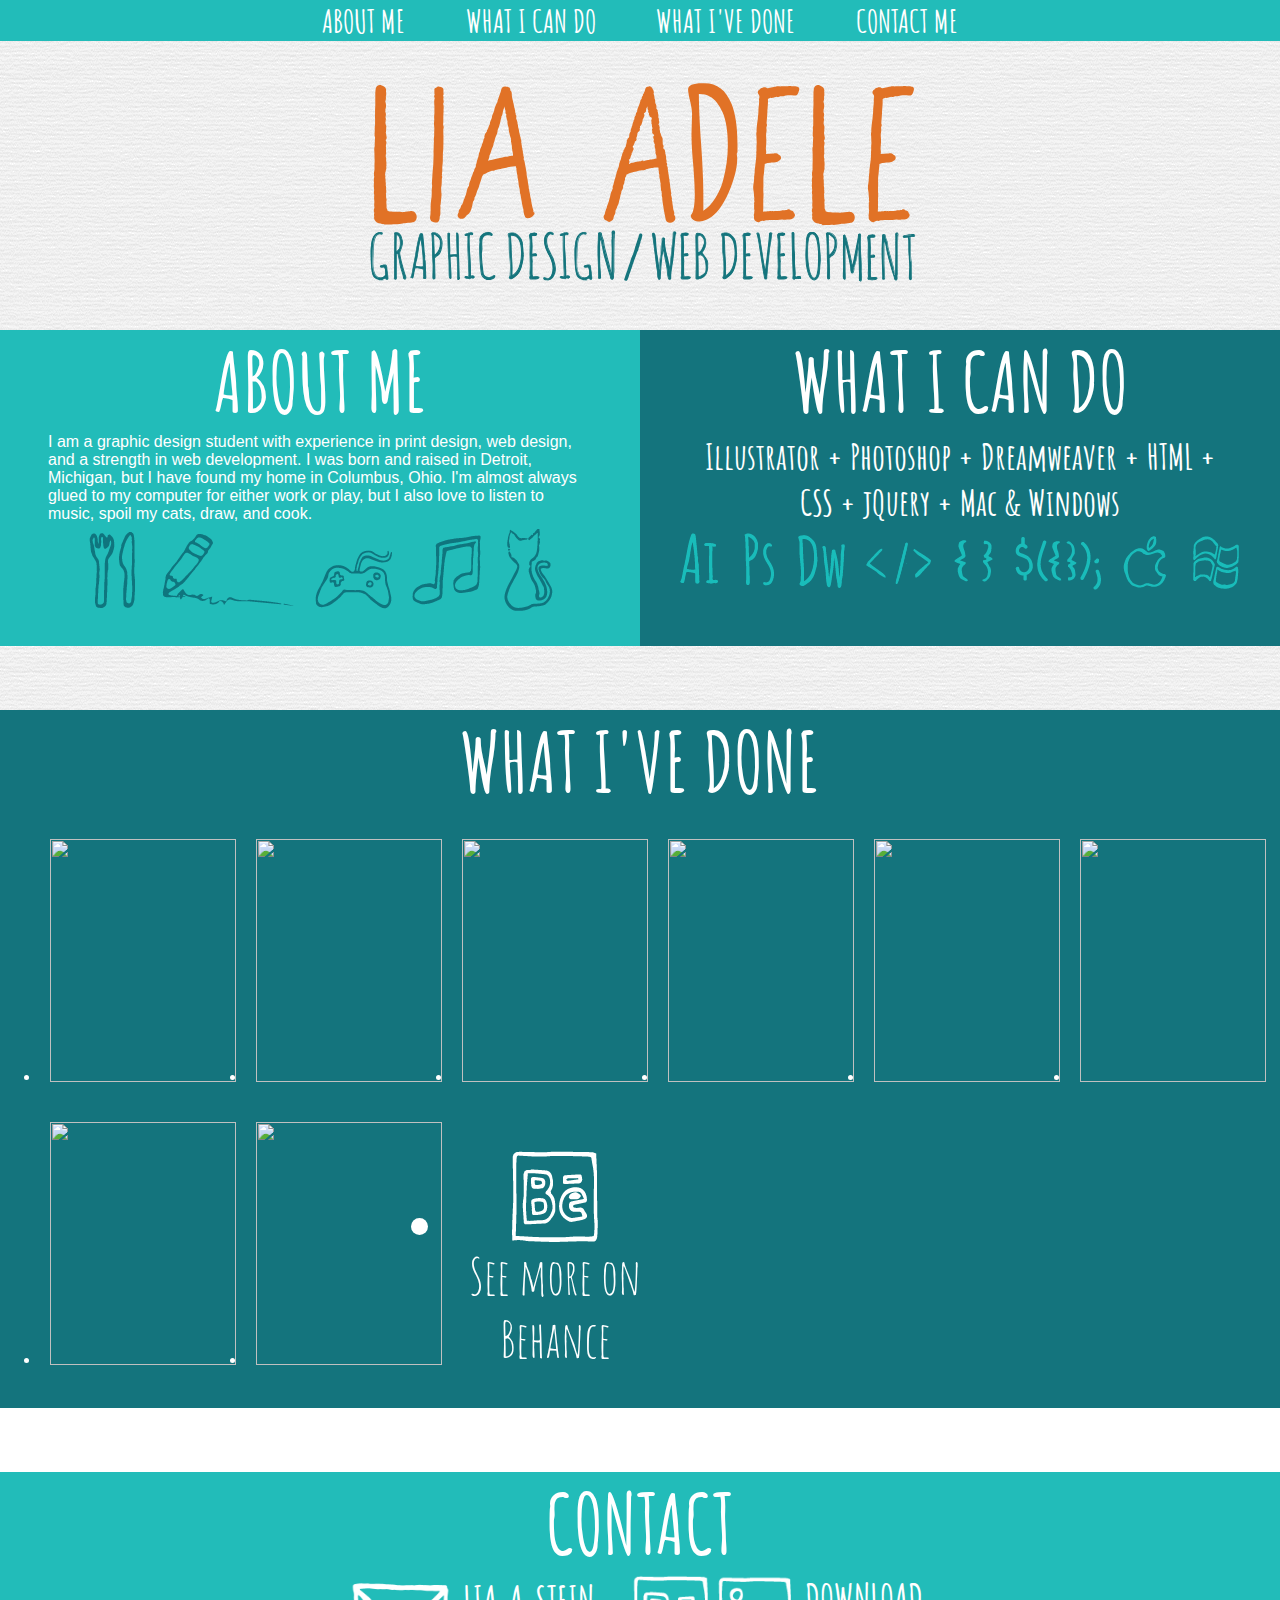
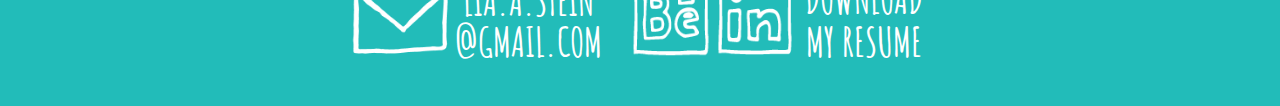
==== index.html @ 14d006e1 "cincinnati to columbus" ====
<html>
<head>
<meta name="viewport" content="width=device-width, initial-scale=1, maximum-scale=1"> 
<title>Designs By Lia Adele</title>
<!--
<link rel="stylesheet" type="text/css" href="small.css">
-->
<link rel="stylesheet" media="screen and (min-device-width: 800px)" href="css.css" />
<link rel="stylesheet" media="screen and (max-device-width: 790px)" href="small.css" />

<link href='http://fonts.googleapis.com/css?family=Amatic+SC:700' rel='stylesheet' type='text/css'>
<script src="http://code.jquery.com/jquery-1.8.2.min.js"></script>

</head>
<body>
  <script src='js/libs/jquery-1.6.1.min.js'></script>
  <script src="js/scrip.js"></script>

<div id="topwrapper">
  <div id="menubuttons">
    <a href="#aboutme">
      <span class="menu">
        ABOUT ME
      </span>
    </a>
    <a href="#whaticando">
      <span class="menu">
        WHAT I CAN DO
      </span>
    </a>
    <a href="#gallery">
      <span class="menu">
        WHAT I'VE DONE
      </span>
    </a>
    <a href="#contact">
      <span class="menu">
        CONTACT ME
      </span>
    </a>
  </div>
</div>
<a name="aboutme"></a>

<div class="logo"> </div>

<div class="wrapper2">  
  <div class="aboutme">
    <div class="header">ABOUT ME</div>
    <div class="copy">I am a graphic design student with experience in print design, web design, and a strength in web development. I was born and raised in Detroit, Michigan, but I have found my home in Columbus, Ohio. I'm almost always glued to my computer for either work or play, but I also love to listen to music, spoil my cats, draw, and cook.<br>
      <div id="icons">
        <img src="images/icons-01.png">
        <img src="images/icons-02.png">
        <img src="images/icons-03.png">
        <img src="images/icons-04.png">
        <img src="images/icons-05.png">
      </div>
    </div>
  </div>
  <a name="whaticando"></a>
  <div class="skills">
    <div class="header">WHAT I CAN DO</div>
    <div id="iconstext">
      Illustrator + Photoshop + Dreamweaver + HTML + CSS + jQuery + Mac & Windows
    </div> 
    <div id="icons"> 
      <img src="images/icons-11.png">
      <img src="images/icons-12.png">
      <img src="images/icons-09.png">
      <img src="images/icons-07.png">
      <img src="images/icons-10.png">
      <img src="images/icons-06.png">
      <img src="images/icons-08.png">
      <img src="images/icons-13.png">
    </div>
  </div>
</div>


<a name="gallery"></a>


<!-- <div id="breaker"></div>
 -->
<div class="work">
  <div class="headerblue">WHAT I'VE DONE</div>
  <ul>
    <li><a href="#img1"><img src="images/thumbs/infographic.png" class="galleryitem"></a></li>
    <li><a href="#img2"><img src="images/thumbs/leishen.png" class="galleryitem"></a></li>
    <li><a href="#img3"><img src="images/thumbs/univers.png" class="galleryitem"></a></li>
    <li><a href="#img4"><img src="images/thumbs/rj.png" class="galleryitem"></a></li>
    <li><a href="#img5"><img src="images/thumbs/prop3.png" class="galleryitem"></a></li>
    <!-- <li><a href="#img6"><img src="images/thumbs/laart.png" class="galleryitem"></a></li> -->
    <li><a href="#img7"><img src="images/thumbs/scaryclown.png" class="galleryitem"></a></li>
    <li><a href="#img8"><img src="images/thumbs/tennis.png" class="galleryitem"></a></li>
    <li><a href="#img9"><img src="images/thumbs/catcalls.png" class="galleryitem"></a></li>
    <li class="gallerylink">
      <a href="https://www.behance.net/liastein" target="_blank" class="smallbehance">
        <img src="images/icons2-03.png" 
          style="
          display: block;
          margin-left: auto;
          margin-right: auto;">
        See more on Behance
      </a>
    </li>
  </ul>
</div>

<!-- <div id="breaker"></div> -->

<a name="contact"></a>

</div>

<div id="contactwrapper">
  <div class="headerblue">CONTACT</div>
  <div class="contact">
    <a href="mailto:lia.a.stein@gmail.com">
      <div class="email"></div>
    </a> 
    <div class="emailtext">
      LIA.A.STEIN<br>@GMAIL.COM
    </div>
    <a href="https://www.behance.net/liastein" target="_blank"> 
      <div class="behance"></div>
    </a>
    <a href="https://www.linkedin.com/in/liastein" target="_blank"> 
      <div class="linkedin"></div>
    </a>
    <a href="https://drive.google.com/uc?export=download&id=0B6rRtzO3LtxuaFIzZndyVTI2ZGM">
      <div class="resume">
        DOWNLOAD MY RESUME
      </div>
    </a>
  </div>
</div>


<!-- LIGHT BOX PHOTOS -->

<!-- ONE -->

  <div class="lightbox" id="img1"><a href="#_">
    <div class="artwork">
    <img src="images/full/infographic.png">
  </div></a>
</div>




<!-- TWO -->

  <div class="lightbox" id="img2"><a href="#_">
    <div class="artwork">

        <img src="images/full/leishen.png">

    </div></a>

  </div>



<!-- THREE -->

<div class="lightbox" id="img3">
  <a href="#_">
  <div class="artworktwo">
      <img src="images/full/univers1.png"><img src="images/full/univers2.png">
  </div>
  </a>
</div>





<!-- FOUR -->
<div class="lightbox" id="img4">
<a href="#_">
  <div class="artworkthree">
  <img src="images/full/rj1.png"><img src="images/full/rj2.png"><img src="images/full/rj3.png">
  </div>
</div></a>




<!-- FIVE -->
<div class="lightbox" id="img5">
<a href="#_">
  <div class="artworkthree">
  <img src="images/full/prop3.png"><img src="images/full/prop1.png"><img src="images/full/prop2.png">
</div></a>
</div>




<!-- SIX -->
<a href="#_"><div class="lightbox" id="img6">
<!--   <div class="artinfo"></a>
  <span class="title">L.A. ART</span>
    <br>
    See more on <a href="https://www.behance.net/gallery/LA-Art/9507139" class="behance" target="_blank"></a>
  <br>
  </div> -->
<div class="artworktwo"><a href="#_">
  <img src="images/full/laart1.png"><img src="images/full/laart2.png"><a href="#_" class="backbutton"></a></div>
</div>
</a>



<!-- SEVEN -->
<div class="lightbox" id="img7">
<a href="#_">
<div class="artworktwo">
  <img src="images/full/scaryclown1.png"><img src="images/full/scaryclown2.png">
</div></a>
</div>




<!-- EIGHT -->
<div class="lightbox" id="img8">
<a href="#_">
  <div class="artworktwo">
  <img src="images/full/tennis1.png"><img src="images/full/tennis2.png">
</div></a>
</div>



<!-- NINE -->
<div class="lightbox" id="img9"><a href="#_">

  <div class="artwork">
  <img src="images/full/catcalls.png">
</div></a>
</div>



<!-- TEN -->
<a href="#_">
  <div class="lightbox" id="img10">
    <!--   <div class="artinfo"></a>
    <span class="title">PLACEHOLDER</span>
    <br>
    See more on <a href="https://www.behance.net/liastein" class="behance" target="_blank"></a>
    <br>
    </div> -->
    <div class="artwork">
      <img src="images/full/1.jpg">
      <!-- <a href="#_" class="backbutton"></a> -->
  </div>
  </div>
</a>




</body>
</html>
---- small.css ----
/* e17125 ORANGE */
/* 4f5c5d GRAY */
/* 14747d DARK BLUE */
/* 22bcb9 LIGHT BLUE */
/* fcf7c6 YELLOW*/

body {
    font-family: 'Open Sans', Arial, sans-serif;
    margin-bottom: 0px;
    margin-left: 0px;
    margin-right: 0px;
    margin-top: 0px;
    padding-bottom: 0px;
    padding-left: 0px;
    padding-right: 0px;
    padding-top: 0px;
    font-size: 1.2em;
    background-image:url('images/paper.png');
    background-attachment: fixed;
    color: #fff;
}

a {
  color: #fff;
  text-decoration: none;
  border-bottom: 0px solid #e17125;
  -webkit-transition : border-bottom 100ms ease-out; 
 -moz-transition : border-bottom 100ms ease-out;
 -o-transition : border-bottom 100ms ease-out;
}
a:hover {
  border-bottom: 5px solid #e17125;
}

::selection {
  background: #fff;
  color: #4f5c5d;
  }
::-moz-selection {
  background: #fff;
  color: #4f5c5d;
}

.menu {
  padding: 0;
  margin: 0 auto;
  height: 5px;
  text-align: center;
  padding-right: 2.5%;
  padding-left: 2.5%;
  width: 1%;

}
/*
.menu:hover {
  padding: 0;
  margin: 0 auto;
  text-align: center;
  padding-right: 2.5%;
  padding-left: 2.5%;
  border-bottom: 5px solid red;
  test
}
*/
.logo {
  height: 200px;
   margin-right: auto;
   margin-left: auto;
   padding-top: 3%;
   padding-bottom: 5%;
   background:transparent url('images/logo2.svg') center top no-repeat;
}

.header {
   text-align: center;
   font-family: 'Amatic SC', cursive;
   font-size: 9.125em; /*82px*/
   color: #fff;
   font-weight: bold;
}

.headerblue {
   text-align: center;
   font-family: 'Amatic SC', cursive;
   font-size: 9.125em; 
   color: #fff;
   font-weight: bold;
}

.contact {
   text-align: center;
   margin: 0 auto;
}
/*
.contact p {
    font-family: 'Amatic SC', cursive;
   font-size: 40px; /*82px*/ /*
   color: #fff;
   font-weight: bold;
   line-height: 35px;
}
*/
#contactwrapper {
    width: 100%;
    height: 30%;
    background-color:#22bcb9; 
    padding: 0;
   left: 0px;
   right: 0px;
   bottom: 0px;  
}

.work {
    text-align: center;
    margin-left: auto;
    margin-right: auto;
    width: 100%;
    clear: none;
    overflow: hidden;
    background-color:#14747d; 
    padding-bottom: 10px;
    margin-bottom: 3%;
    margin-top: 3%;
    
}

.aboutme {
    width: 100%;
    height: auto;
    margin-left: 0;
    background-color: #22bcb9;
    padding-bottom: 10px;
}

.skills {
    width: 100%;
    height: auto;
    background-color: #14747d;
    padding-bottom: 10px;

}

li {
    width: 400px;
    height: 400px;
    background-color:#14747d; 
    float: left;
    padding: 10px;
    margin-left: auto;
    margin-right: auto;
}

.galleryitem {
    width: 100%;
    height: auto;
    position: relative;
    box-shadow: 0 0 0 0px #e17125;
  -webkit-transition : box-shadow 100ms ease-out; 
 -moz-transition : box-shadow 100ms ease-out;
 -o-transition : box-shadow 100ms ease-out;
}
.galleryitem:hover {
  box-shadow: 0 0 0 7px #e17125;
}

ul {
    margin-right: auto;
    margin-left: auto;
}

#breaker {
    height: 2%;
    clear: both;
}
#breakertwo {
    height: 0%;
    clear: both;
}

.copy {
    width: 85%;
    margin: 0 auto;
    font-size: 2.5em;
}

.abouticon {
  max-width: 140px;
  max-height: 90px;  
}

#icons {
  margin-left: auto;
  margin-right: auto;
  bottom: 0;
  width: 100%;
  text-align: center;
  font-family: 'Amatic SC', cursive;
  font-size: 2.25em; /*36px*/
  color: #fff;
  font-weight: bold;
  padding: 0;
}

#iconstext {
  margin-left: auto;
  margin-right: auto;
  bottom: 0;
/*  width: 100%;*/
  width: 50%;
  text-align: center;
  font-family: 'Amatic SC', cursive;
  font-size: 5.25em; 
  color: #fff;
  font-weight: bold;
  padding: 0;
}

#topwrapper {
    width: 100%;
    height: 100px;
    background-color:#22bcb9; 
    padding: 0;
  position: relative;
   left: 0px;
   right: 0px;
   top: 0px; 

}

#menubuttons {
  margin-left: auto;
  margin-right: auto;
  text-align: center;
  font-family: 'Amatic SC', cursive;
  font-size: 3em; 
  color: #fff;
  font-weight: bold;
  
}

  .menu {

}

.iconz {
  width: 95%;
  z-index: -10;
  text-align: center;
  margin: 0 auto;
  position: relative;
  padding: 10px;
}

.facebook {
 width: 90px;
 height:90px;
 display:block;
 background:transparent url('images/facebook2.png') center top no-repeat;
  -webkit-background-size: cover;
  -moz-background-size: cover;
  -o-background-size: cover;
  background-size: cover;
  float: left;
}

.facebook:hover {
   background-image: url('images/facebook2.png');
}

.cellphone {
margin-top: 5px;
margin-bottom: 5px;
 width: 80px;
 height:100px;
 display:block;
 background:transparent url('images/cellphone2.png') center top no-repeat;
  -webkit-background-size: cover;
  -moz-background-size: cover;
  -o-background-size: cover;
  background-size: cover;
}

.cellphone:hover {
   background-image: url('images/cellphone2.png');
}

.email {
 width: 120px;
 height: 90px;
 display: inline-block;
 background:transparent url('images/email2.png') center top no-repeat;
  -webkit-background-size: cover;
  -moz-background-size: cover;
  -o-background-size: cover;
  background-size: cover;
  display: none;
  

}

.email:hover {
   background-image: url('images/email2.png');
}

.behance {
 width: 144px;
 height: 137px;
 display: inline-block;
 background:transparent url('images/icons2-03.png') center top no-repeat;
  -webkit-background-size: cover;
  -moz-background-size: cover;
  -o-background-size: cover;
  background-size: cover;
 
}
.behance:hover {
   background-image: url('images/icons2-03-2.png');
   border-bottom: 0px;
}


.linkedin {
 width: 138px;
 height: 138px;
 display: inline-block;
 background:transparent url('images/icons2-04.png') center top no-repeat;
  -webkit-background-size: cover;
  -moz-background-size: cover;
  -o-background-size: cover;
  background-size: cover;

}

.linkedin:hover {
   background-image: url('images/icons2-04-2.png');
}

.profilepic {
  height: 170px;
  float: left;
  padding-left: 10px;
  padding-right: 10px;
  padding-top: 30px;
}

.emailtext {
 width: 276px;
 height: 50px;
 display: inline-block;
 text-align: center;
 font-family: 'Amatic SC', cursive;
 font-size: 74px;
 color: #fff;
 font-weight: bold;
 line-height: 75px;
}

.backbutton {
 width: 50px;
 height: 50px;
 display: inline-block;
 background:transparent url('images/icons-14.png') center top no-repeat;
  -webkit-background-size: cover;
  -moz-background-size: cover;
  -o-background-size: cover;
  background-size: cover;
 
}
.backbutton:hover {
   background-image: url('images/icons-14_2.png');
   border-bottom: 0px;
}

.resume {
 width: 250px;
 height: 50px;
 display: inline-block;
 text-align: center;
 font-family: 'Amatic SC', cursive;
 font-size: 72px;
 color: #fff;
 font-weight: bold;
 line-height: 75px;
}


.lightbox {
  /** Hide the lightbox */
  display: none;

  /** Apply basic lightbox styling */
  position: fixed;
  z-index: 9999;
  width: 100%;
  height: 100%;
  top: 0;
  left: 0;
  background: black;
  background: rgba(20,116,125,0.9);
}
/*
.lightbox img {
  /** Pad the lightbox image 
  max-height: 90%;
  margin-top: 3%;
  padding: 5px;
}
*/
.lightbox:target {
  /** Show lightbox when it is target */
  display: block;

  /** Remove default browser outline style */
  outline: none;
}
.lightbox a {
  color: #fff;
  text-decoration: none;
}


.title {
 font-family: 'Amatic SC', cursive;
  padding: 0;
  margin-bottom: 0;
  font-size: 2.25em;
}

.description {
  
  text-align: left;
  font-size: 1em;
  font-variant: normal;
  font-style: normal; 
}

.back {
 font-family: 'Amatic SC', cursive;
  padding: 0;
  margin-bottom: 0;
  font-size: 3em;
  color: #e17125;
}

.artwork {
  height: 99%;
  margin: 1%;
  width: 98%;
  position: relative;
}
.artwork img {
  max-height: 100%;
  max-height: 100%;
  width: 100%;
  margin: 0 auto;
}

.artinfo {
  float: left;
  width: 12%;
  margin-top: 1%;
  padding-left: 1%;
  text-align: left;
}

.artworktwo {
  width: 98%;
  margin: 1%;
  height: 99%;

}
.artworktwo img {
  max-height: 48%;
  max-width: 100%;
  padding: .5%;
}

.artinfotwo {
  float: none;
  height: 15%;
  width: 80%;
  margin-top: 1%;
  text-align: left;
  padding-left: 6%;
}

.artworkthree {
  width: 98%;
  margin: 1%;
  height: 99%;

}
.artworkthree img {
  max-height: 48%;
  max-width: 48%;
  padding: .5%;
}

.smallbehance {
  font-family: 'Amatic SC', cursive;
  font-size: 85px;
}

.smallbehance img {
 margin-top: 0% !important;
 margin-bottom: 0% !important;
 width: 162px;
}

.gallerylink {
    box-sizing: border-box;
    -moz-box-sizing: border-box;
    -webkit-box-sizing: border-box;
    /* width: 100px; */
    /* height: 100px; */
    border: 7px solid #FFF;
    /* background: #00f; */
    margin: 10px;
}
---- css.css ----
/* e17125 ORANGE */
/* 4f5c5d GRAY */
/* 14747d DARK BLUE */
/* 22bcb9 LIGHT BLUE */
/* fcf7c6 YELLOW*/

body {
    font-family: 'Open Sans', Arial, sans-serif;
    margin-bottom: 0px;
    margin-left: 0px;
    margin-right: 0px;
    margin-top: 0px;
    padding-bottom: 0px;
    padding-left: 0px;
    padding-right: 0px;
    padding-top: 0px;
    font-size: 1em;
    background-image:url('images/paper.png');
    background-attachment: fixed;
    color: #fff;
}

a {
  color: #fff;
  text-decoration: none;
  border-bottom: 0px solid #e17125;
  -webkit-transition : border-bottom 100ms ease-out; 
 -moz-transition : border-bottom 100ms ease-out;
 -o-transition : border-bottom 100ms ease-out;
}
a:hover {
  border-bottom: 5px solid #e17125;
}

::selection {
  background: #fff;
  color: #4f5c5d;
  }
::-moz-selection {
  background: #fff;
  color: #4f5c5d;
}

.menu {
  padding: 0;
  margin: 0 auto;
  height: 5px;
  text-align: center;
  padding-right: 2.5%;
  padding-left: 2.5%;
  width: 1%;
}


/*
.menu:hover {
  padding: 0;
  margin: 0 auto;
  text-align: center;
  padding-right: 2.5%;
  padding-left: 2.5%;
  border-bottom: 5px solid red;
  test
}
*/
.logo {
  width: 100%;
  height: 25%;
   margin-right: auto;
   margin-left: auto;
   margin-bottom: 3%;
   margin-top: 2%;
   background: url('images/logo2.svg') center top no-repeat;
}

.header {
   text-align: center;
   font-family: 'Amatic SC', cursive;
   font-size: 5.125em; /*82px*/
   color: #fff;
   font-weight: bold;
}

.headerblue {
   text-align: center;
   font-family: 'Amatic SC', cursive;
   font-size: 5.125em; /*82px*/
   color: #fff;
   font-weight: bold;
}

.contact {
   text-align: center;
   margin: 0 auto;
}
/*
.contact p {
    font-family: 'Amatic SC', cursive;
   font-size: 40px; /*82px*/ /*
   color: #fff;
   font-weight: bold;
   line-height: 35px;
}
*/
#contactwrapper {
  width: 100%;
  height: 26%;
  position: absolute;
  background-color:#22bcb9; 
  padding: 0;
  left: 0px;
  right: 0px;
/*  bottom: 0px;  */
}

.work {
    text-align: center;
    margin-left: auto;
    margin-right: auto;
    overflow: hidden;
    /*clear: none;*/
    /*padding-bottom: 50px;*/
    background-color:#14747d; 
    margin-bottom: 5%;
    padding-bottom: 1%;   
}


.wrapper2 {
  width: 100%;
  position: relative;
  background: #22bcb9;
  background: -moz-linear-gradient(left, #22bcb9 0%, #22bcb9 50%, #14747d 50%, #14747d 100%);
  background: -webkit-gradient(linear, left top, right top, color-stop(0%,#22bcb9), color-stop(50%,#22bcb9), color-stop(50%,#14747d), color-stop(100%,#14747d));
  background: -webkit-linear-gradient(left, #22bcb9 0%,#22bcb9 50%,#14747d 50%,#14747d 100%);
  background: -o-linear-gradient(left, #22bcb9 0%,#22bcb9 50%,#14747d 50%,#14747d 100%);
  background: -ms-linear-gradient(left, #22bcb9 0%,#22bcb9 50%,#14747d 50%,#14747d 100%);
  background: linear-gradient(to right, #22bcb9 0%,#22bcb9 50%,#14747d 50%,#14747d 100%);
    filter: progid:DXImageTransform.Microsoft.gradient( startColorstr='#22bcb9', endColorstr='#14747d',GradientType=1 );
    overflow: hidden;
    margin-bottom: 5%;
}

.wrapper2test {
  width: 100%;
  height: auto;
  position: absolute;
  background: #22bcb9;
  background: -moz-linear-gradient(left, #22bcb9 0%, #22bcb9 50%, #14747d 50%, #14747d 100%);
  background: -webkit-gradient(linear, left top, right top, color-stop(0%,#22bcb9), color-stop(50%,#22bcb9), color-stop(50%,#14747d), color-stop(100%,#14747d));
  background: -webkit-linear-gradient(left, #22bcb9 0%,#22bcb9 50%,#14747d 50%,#14747d 100%);
  background: -o-linear-gradient(left, #22bcb9 0%,#22bcb9 50%,#14747d 50%,#14747d 100%);
  background: -ms-linear-gradient(left, #22bcb9 0%,#22bcb9 50%,#14747d 50%,#14747d 100%);
  background: linear-gradient(to right, #22bcb9 0%,#22bcb9 50%,#14747d 50%,#14747d 100%);
    filter: progid:DXImageTransform.Microsoft.gradient( startColorstr='#22bcb9', endColorstr='#14747d',GradientType=1 );
}

#thebigone {
  width: 100%;
  height: 30%;
  position: relative;
}

.aboutme {
    width: 50%;
    height: auto;
    margin-left: 0;
    /*background-color: #22bcb9;*/
    float: left;
    /*position: relative;*/
    padding-bottom: 20px;
    /*display: inline;*/
}

.skills {
    width: 50%;
    height: auto;
    /*background-color: #14747d;*/
    float: left;
    /*margin-right: 0;
    right: 0;*/
    padding-bottom: 20px;
    /*display: inline;*/
}

/*.aboutmetwo {
    width: 50%;
    height: 12%;
    margin-left: 0;
    background-color: #22bcb9;
    float: left;
    padding-bottom: 5px;
    overflow: hidden;
    vertical-align: middle;
}

.skillstwo {
    width: 50%;
    height: 12%;
    background-color: #14747d;
    float: left;
    margin-right: 0;
    right: 0;
    padding-bottom: 5px;
    overflow: hidden;
    vertical-align: middle;

}*/

@media all and (max-height: 850px) {
  .aboutme {
    height: 40%;
  }
  .skills {
    height: 40%;
  }
}

@media all and (max-height: 700px) {
  .aboutme {
    height: 45%;
  }
  .skills {
    height: 45%;
  }
}

li {
    width: 15%;
    height: 27%;
    background-color:#14747d; 
    float: left;
    padding: 10px;
    margin-bottom: 20px;
}

.galleryitem {
    width: 100%;
    height: auto;
    position: relative;
    box-shadow: 0 0 0 0px #e17125;
  -webkit-transition : box-shadow 100ms ease-out; 
 -moz-transition : box-shadow 100ms ease-out;
 -o-transition : box-shadow 100ms ease-out;
}
.galleryitem:hover {
  box-shadow: 0 0 0 7px #e17125;
}

ul {
    margin-right: auto;
    margin-left: auto;
}

#breaker {
    height: 40%;
    clear: both;
}
#breakertwo {
    height: 0%;
    clear: both;
}

.copy {
    width: 85%;
    margin: 0 auto;
}

.abouticon {
  max-width: 140px;
  max-height: 90px;

    
}

#icons {
  margin-left: auto;
  margin-right: auto;
  bottom: 0;
  width: 100%;
  text-align: center;
  font-family: 'Amatic SC', cursive;
  font-size: 2.25em; /*36px*/
  color: #fff;
  font-weight: bold;
  padding: 0;
}

#iconstext {
  margin-left: auto;
  margin-right: auto;
  bottom: 0;
  width: 80%;
  text-align: center;
  font-family: 'Amatic SC', cursive;
  font-size: 2.25em; /*36px*/
  color: #fff;
  font-weight: bold;
  padding: 0;
}

#topwrapper {
    width: 100%;
    background-color:#22bcb9; 
    padding: 0;
   /*position: fixed;*/
   left: 0px;
   right: 0px;
   top: 0px; 
   z-index: 100;

}

#menubuttons {
  margin-left: auto;
  margin-right: auto;
  width: 85%;
  text-align: center;
  font-family: 'Amatic SC', cursive;
  font-size: 2em; 
  color: #fff;
  font-weight: bold;
}

.iconz {
  width: 95%;
  z-index: -10;
  text-align: center;
  margin: 0 auto;
  position: relative;
  padding: 10px;
}

.facebook {
 width: 90px;
 height:90px;
 display:block;
 background:transparent url('images/facebook2.png') center top no-repeat;
  -webkit-background-size: cover;
  -moz-background-size: cover;
  -o-background-size: cover;
  background-size: cover;
  float: left;
}

.facebook:hover {
   background-image: url('images/facebook2.png');
}

.cellphone {
margin-top: 5px;
margin-bottom: 5px;
 width: 80px;
 height:100px;
 display:block;
 background:transparent url('images/cellphone2.png') center top no-repeat;
  -webkit-background-size: cover;
  -moz-background-size: cover;
  -o-background-size: cover;
  background-size: cover;
}

.cellphone:hover {
   background-image: url('images/cellphone2.png');
}

.email {
 width: 99px;
 height: 77px;
 display: inline-block;
 background:transparent url('images/email2.png') center top no-repeat;
  -webkit-background-size: cover;
  -moz-background-size: cover;
  -o-background-size: cover;
  background-size: cover;
}

.email:hover {
   background-image: url('images/email2.png');
}

.behance {
 width: 80px;
 height: 82px;
 display: inline-block;
 background:transparent url('images/icons2-03.png') center top no-repeat;
  -webkit-background-size: cover;
  -moz-background-size: cover;
  -o-background-size: cover;
  background-size: cover;
 
}
.behance:hover {
   background-image: url('images/icons2-03-2.png');
   border-bottom: 0px;
}


.linkedin {
 width: 80px;
 height: 82px;
 display: inline-block;
 background:transparent url('images/icons2-04.png') center top no-repeat;
  -webkit-background-size: cover;
  -moz-background-size: cover;
  -o-background-size: cover;
  background-size: cover;

}

.linkedin:hover {
   background-image: url('images/icons2-04-2.png');
}

.profilepic {
  height: 170px;
  float: left;
  padding-left: 10px;
  padding-right: 10px;
  padding-top: 30px;
}

.emailtext {
/* width: 160px;*/
 height: 73px;
 display: inline-block;
 text-align: center;
 font-family: 'Amatic SC', cursive;
 font-size: 40px;
 color: #fff;
 font-weight: bold;
 line-height: 41px;
 margin-right: 25px;
}

.backbutton {
 width: 50px;
 height: 50px;
 display: inline-block;
 background:transparent url('images/icons-14.png') center top no-repeat;
  -webkit-background-size: cover;
  -moz-background-size: cover;
  -o-background-size: cover;
  background-size: cover;
  position: absolute;
  top: 2%;
  left: 1%;
 
}
.backbutton:hover {
   background-image: url('images/icons-14_2.png');
   border-bottom: 0px;
}

.resume {
 width: 129px;
 /*height: 50px;*/
 display: inline-block;
 text-align: center;
 font-family: 'Amatic SC', cursive;
 font-size: 40px;
 color: #fff;
 font-weight: bold;
 line-height: 43px;
}


.lightbox {
  /** Hide the lightbox */
  display: none;

  /** Apply basic lightbox styling */
  position: fixed;
  z-index: 9999;
  width: 100%;
  height: 100%;
  top: 0;
  left: 0;
  background: black;
  background: rgba(20,116,125,0.9);
}
/*
.lightbox img {
  /** Pad the lightbox image 
  max-height: 90%;
  margin-top: 3%;
  padding: 5px;
}
*/
.lightbox:target {
  /** Show lightbox when it is target */
  display: block;

  /** Remove default browser outline style */
  outline: none;
}
.lightbox a {
  color: #fff;
  text-decoration: none;
}

.lightbox a:hover {
  color: #fff;
  text-decoration: none;
  border: 0px;
}


.title {
 font-family: 'Amatic SC', cursive;
  padding: 0;
  margin-bottom: 0;
  font-size: 2.25em;
}

.description {
  
  text-align: left;
  font-size: 1em;
  font-variant: normal;
  font-style: normal; 
}

.back {
 font-family: 'Amatic SC', cursive;
  padding: 0;
  margin-bottom: 0;
  font-size: 3em;
  color: #e17125;
}

.artwork {
  /*float: left;*/
  height: 100%;
  width: 100%;
  /*margin-top: 1%;*/
}
.artwork img {
  max-height: 90%;
  width: auto;
  display: block;
  /*float: left;*/
  padding: 1%;
  margin-right: auto;
  margin-left: auto;
}

.artinfo {
  float: left;
  width: 12%;
  margin-top: 1%;
  padding-left: 1%;
  text-align: left;
}

.artworktwo {
  /*float: left;*/
  width: 100%;
  /*margin-top: 1%;*/
  height: 100%;
  margin-left: 5%;
}

.artworktwo img {
  max-height: 90%;
  /*width: auto;*/
  max-width: 45%;
  /*display: block;*/
  /*float: left;*/
  padding: 1.5%;
  /*margin-right: auto;*/
  /*margin-left: auto;*/
}

.artinfotwo {
  float: none;
  height: 15%;
  width: 80%;
  margin-top: 1%;
  text-align: left;
  padding-left: 6%;
}

.artworkthree {
  /*float: left;*/
  width: 100%;
  /*margin-top: 1%;*/
  height: 100%;
  margin-left: 4%;
}

.artworkthree img {
  max-height: 90%;
  /*width: auto;*/
  max-width: 30%;
  /*display: block;*/
  /*float: left;*/
  padding: .5%;
  /*margin-right: auto;*/
  /*margin-left: auto;*/
}

.gallerylink {
  font-family: 'Amatic SC', cursive;
  font-size: 50px;
}

.gallerylink img {
  margin-top: 15%;
}
---- small.css ----
/* e17125 ORANGE */
/* 4f5c5d GRAY */
/* 14747d DARK BLUE */
/* 22bcb9 LIGHT BLUE */
/* fcf7c6 YELLOW*/

body {
    font-family: 'Open Sans', Arial, sans-serif;
    margin-bottom: 0px;
    margin-left: 0px;
    margin-right: 0px;
    margin-top: 0px;
    padding-bottom: 0px;
    padding-left: 0px;
    padding-right: 0px;
    padding-top: 0px;
    font-size: 1.2em;
    background-image:url('images/paper.png');
    background-attachment: fixed;
    color: #fff;
}

a {
  color: #fff;
  text-decoration: none;
  border-bottom: 0px solid #e17125;
  -webkit-transition : border-bottom 100ms ease-out; 
 -moz-transition : border-bottom 100ms ease-out;
 -o-transition : border-bottom 100ms ease-out;
}
a:hover {
  border-bottom: 5px solid #e17125;
}

::selection {
  background: #fff;
  color: #4f5c5d;
  }
::-moz-selection {
  background: #fff;
  color: #4f5c5d;
}

.menu {
  padding: 0;
  margin: 0 auto;
  height: 5px;
  text-align: center;
  padding-right: 2.5%;
  padding-left: 2.5%;
  width: 1%;

}
/*
.menu:hover {
  padding: 0;
  margin: 0 auto;
  text-align: center;
  padding-right: 2.5%;
  padding-left: 2.5%;
  border-bottom: 5px solid red;
  test
}
*/
.logo {
  height: 200px;
   margin-right: auto;
   margin-left: auto;
   padding-top: 3%;
   padding-bottom: 5%;
   background:transparent url('images/logo2.svg') center top no-repeat;
}

.header {
   text-align: center;
   font-family: 'Amatic SC', cursive;
   font-size: 9.125em; /*82px*/
   color: #fff;
   font-weight: bold;
}

.headerblue {
   text-align: center;
   font-family: 'Amatic SC', cursive;
   font-size: 9.125em; 
   color: #fff;
   font-weight: bold;
}

.contact {
   text-align: center;
   margin: 0 auto;
}
/*
.contact p {
    font-family: 'Amatic SC', cursive;
   font-size: 40px; /*82px*/ /*
   color: #fff;
   font-weight: bold;
   line-height: 35px;
}
*/
#contactwrapper {
    width: 100%;
    height: 30%;
    background-color:#22bcb9; 
    padding: 0;
   left: 0px;
   right: 0px;
   bottom: 0px;  
}

.work {
    text-align: center;
    margin-left: auto;
    margin-right: auto;
    width: 100%;
    clear: none;
    overflow: hidden;
    background-color:#14747d; 
    padding-bottom: 10px;
    margin-bottom: 3%;
    margin-top: 3%;
    
}

.aboutme {
    width: 100%;
    height: auto;
    margin-left: 0;
    background-color: #22bcb9;
    padding-bottom: 10px;
}

.skills {
    width: 100%;
    height: auto;
    background-color: #14747d;
    padding-bottom: 10px;

}

li {
    width: 400px;
    height: 400px;
    background-color:#14747d; 
    float: left;
    padding: 10px;
    margin-left: auto;
    margin-right: auto;
}

.galleryitem {
    width: 100%;
    height: auto;
    position: relative;
    box-shadow: 0 0 0 0px #e17125;
  -webkit-transition : box-shadow 100ms ease-out; 
 -moz-transition : box-shadow 100ms ease-out;
 -o-transition : box-shadow 100ms ease-out;
}
.galleryitem:hover {
  box-shadow: 0 0 0 7px #e17125;
}

ul {
    margin-right: auto;
    margin-left: auto;
}

#breaker {
    height: 2%;
    clear: both;
}
#breakertwo {
    height: 0%;
    clear: both;
}

.copy {
    width: 85%;
    margin: 0 auto;
    font-size: 2.5em;
}

.abouticon {
  max-width: 140px;
  max-height: 90px;  
}

#icons {
  margin-left: auto;
  margin-right: auto;
  bottom: 0;
  width: 100%;
  text-align: center;
  font-family: 'Amatic SC', cursive;
  font-size: 2.25em; /*36px*/
  color: #fff;
  font-weight: bold;
  padding: 0;
}

#iconstext {
  margin-left: auto;
  margin-right: auto;
  bottom: 0;
/*  width: 100%;*/
  width: 50%;
  text-align: center;
  font-family: 'Amatic SC', cursive;
  font-size: 5.25em; 
  color: #fff;
  font-weight: bold;
  padding: 0;
}

#topwrapper {
    width: 100%;
    height: 100px;
    background-color:#22bcb9; 
    padding: 0;
  position: relative;
   left: 0px;
   right: 0px;
   top: 0px; 

}

#menubuttons {
  margin-left: auto;
  margin-right: auto;
  text-align: center;
  font-family: 'Amatic SC', cursive;
  font-size: 3em; 
  color: #fff;
  font-weight: bold;
  
}

  .menu {

}

.iconz {
  width: 95%;
  z-index: -10;
  text-align: center;
  margin: 0 auto;
  position: relative;
  padding: 10px;
}

.facebook {
 width: 90px;
 height:90px;
 display:block;
 background:transparent url('images/facebook2.png') center top no-repeat;
  -webkit-background-size: cover;
  -moz-background-size: cover;
  -o-background-size: cover;
  background-size: cover;
  float: left;
}

.facebook:hover {
   background-image: url('images/facebook2.png');
}

.cellphone {
margin-top: 5px;
margin-bottom: 5px;
 width: 80px;
 height:100px;
 display:block;
 background:transparent url('images/cellphone2.png') center top no-repeat;
  -webkit-background-size: cover;
  -moz-background-size: cover;
  -o-background-size: cover;
  background-size: cover;
}

.cellphone:hover {
   background-image: url('images/cellphone2.png');
}

.email {
 width: 120px;
 height: 90px;
 display: inline-block;
 background:transparent url('images/email2.png') center top no-repeat;
  -webkit-background-size: cover;
  -moz-background-size: cover;
  -o-background-size: cover;
  background-size: cover;
  display: none;
  

}

.email:hover {
   background-image: url('images/email2.png');
}

.behance {
 width: 144px;
 height: 137px;
 display: inline-block;
 background:transparent url('images/icons2-03.png') center top no-repeat;
  -webkit-background-size: cover;
  -moz-background-size: cover;
  -o-background-size: cover;
  background-size: cover;
 
}
.behance:hover {
   background-image: url('images/icons2-03-2.png');
   border-bottom: 0px;
}


.linkedin {
 width: 138px;
 height: 138px;
 display: inline-block;
 background:transparent url('images/icons2-04.png') center top no-repeat;
  -webkit-background-size: cover;
  -moz-background-size: cover;
  -o-background-size: cover;
  background-size: cover;

}

.linkedin:hover {
   background-image: url('images/icons2-04-2.png');
}

.profilepic {
  height: 170px;
  float: left;
  padding-left: 10px;
  padding-right: 10px;
  padding-top: 30px;
}

.emailtext {
 width: 276px;
 height: 50px;
 display: inline-block;
 text-align: center;
 font-family: 'Amatic SC', cursive;
 font-size: 74px;
 color: #fff;
 font-weight: bold;
 line-height: 75px;
}

.backbutton {
 width: 50px;
 height: 50px;
 display: inline-block;
 background:transparent url('images/icons-14.png') center top no-repeat;
  -webkit-background-size: cover;
  -moz-background-size: cover;
  -o-background-size: cover;
  background-size: cover;
 
}
.backbutton:hover {
   background-image: url('images/icons-14_2.png');
   border-bottom: 0px;
}

.resume {
 width: 250px;
 height: 50px;
 display: inline-block;
 text-align: center;
 font-family: 'Amatic SC', cursive;
 font-size: 72px;
 color: #fff;
 font-weight: bold;
 line-height: 75px;
}


.lightbox {
  /** Hide the lightbox */
  display: none;

  /** Apply basic lightbox styling */
  position: fixed;
  z-index: 9999;
  width: 100%;
  height: 100%;
  top: 0;
  left: 0;
  background: black;
  background: rgba(20,116,125,0.9);
}
/*
.lightbox img {
  /** Pad the lightbox image 
  max-height: 90%;
  margin-top: 3%;
  padding: 5px;
}
*/
.lightbox:target {
  /** Show lightbox when it is target */
  display: block;

  /** Remove default browser outline style */
  outline: none;
}
.lightbox a {
  color: #fff;
  text-decoration: none;
}


.title {
 font-family: 'Amatic SC', cursive;
  padding: 0;
  margin-bottom: 0;
  font-size: 2.25em;
}

.description {
  
  text-align: left;
  font-size: 1em;
  font-variant: normal;
  font-style: normal; 
}

.back {
 font-family: 'Amatic SC', cursive;
  padding: 0;
  margin-bottom: 0;
  font-size: 3em;
  color: #e17125;
}

.artwork {
  height: 99%;
  margin: 1%;
  width: 98%;
  position: relative;
}
.artwork img {
  max-height: 100%;
  max-height: 100%;
  width: 100%;
  margin: 0 auto;
}

.artinfo {
  float: left;
  width: 12%;
  margin-top: 1%;
  padding-left: 1%;
  text-align: left;
}

.artworktwo {
  width: 98%;
  margin: 1%;
  height: 99%;

}
.artworktwo img {
  max-height: 48%;
  max-width: 100%;
  padding: .5%;
}

.artinfotwo {
  float: none;
  height: 15%;
  width: 80%;
  margin-top: 1%;
  text-align: left;
  padding-left: 6%;
}

.artworkthree {
  width: 98%;
  margin: 1%;
  height: 99%;

}
.artworkthree img {
  max-height: 48%;
  max-width: 48%;
  padding: .5%;
}

.smallbehance {
  font-family: 'Amatic SC', cursive;
  font-size: 85px;
}

.smallbehance img {
 margin-top: 0% !important;
 margin-bottom: 0% !important;
 width: 162px;
}

.gallerylink {
    box-sizing: border-box;
    -moz-box-sizing: border-box;
    -webkit-box-sizing: border-box;
    /* width: 100px; */
    /* height: 100px; */
    border: 7px solid #FFF;
    /* background: #00f; */
    margin: 10px;
}
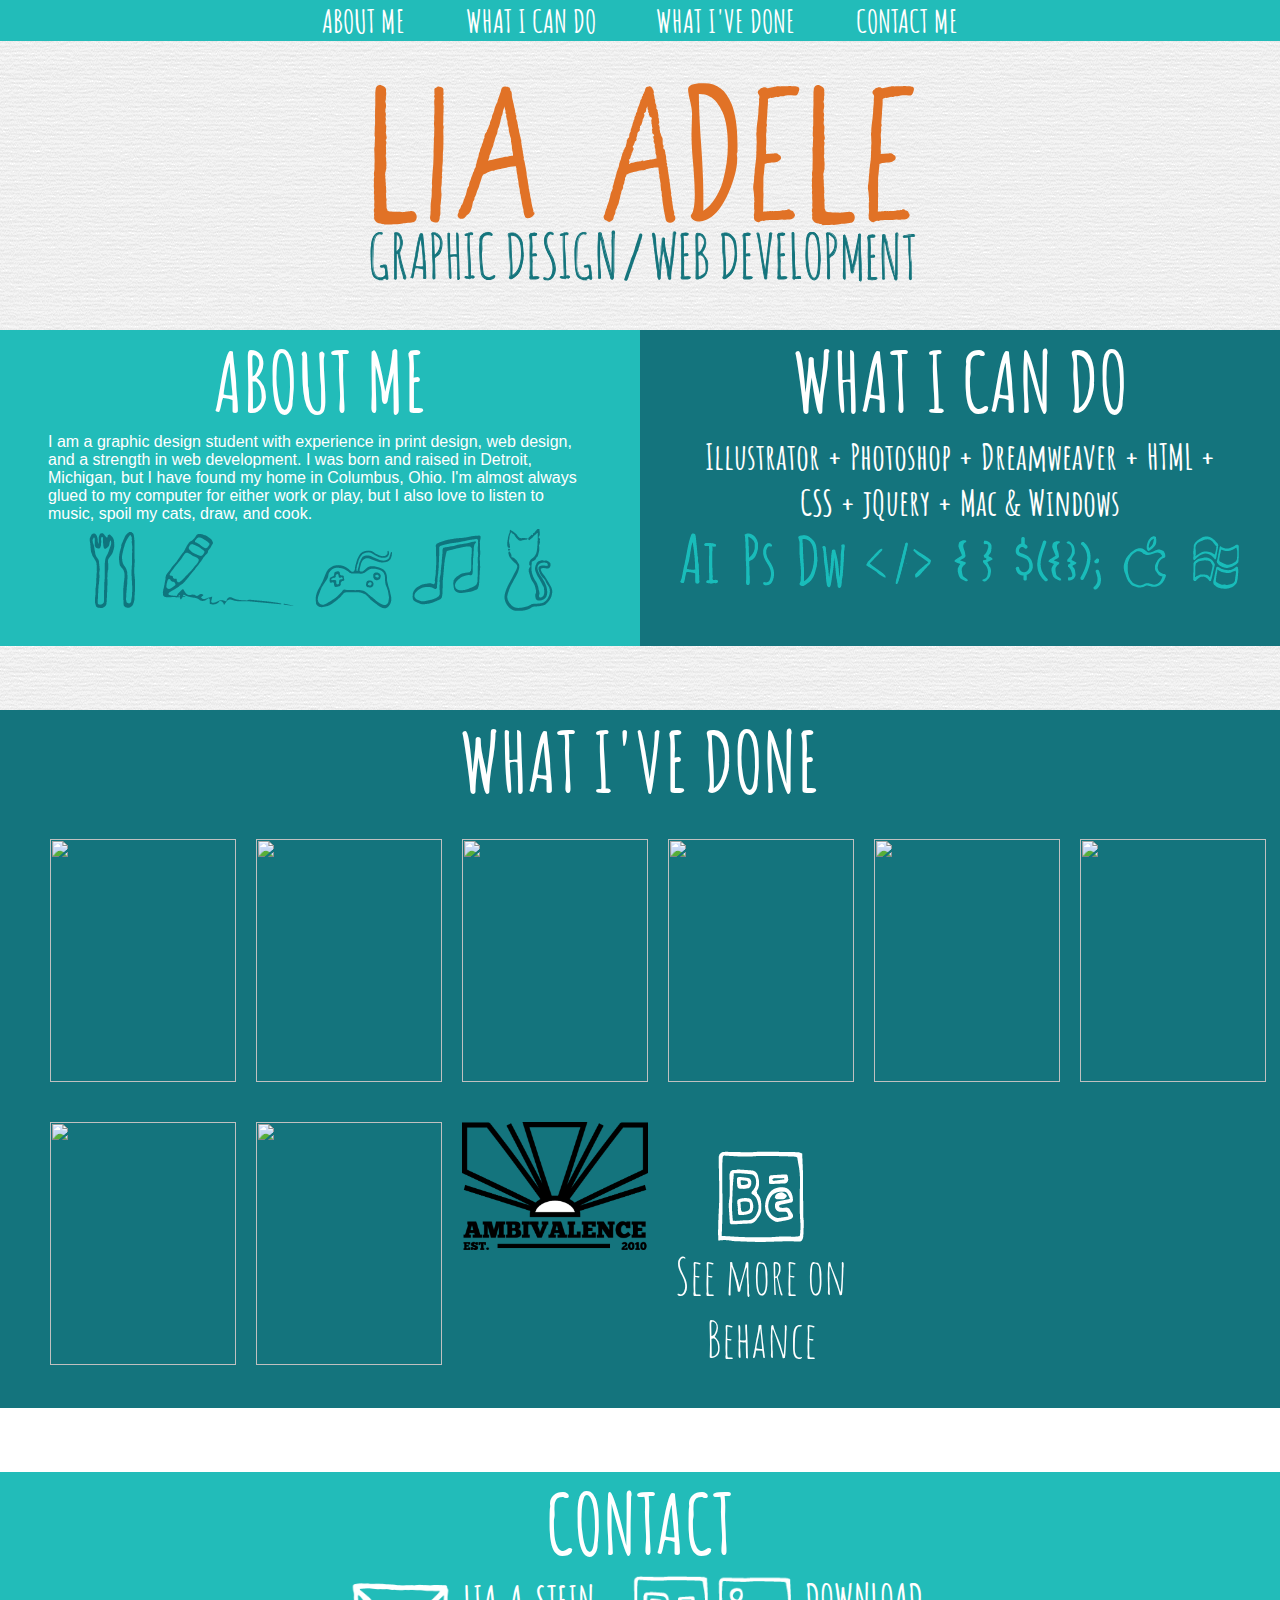
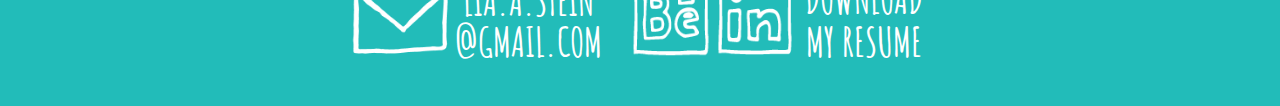
==== commit 8966258b: "added ambi thumbnail" ====
--- a/index.html
+++ b/index.html
@@ -94,6 +94,7 @@
     <li><a href="#img7"><img src="images/thumbs/scaryclown.png" class="galleryitem"></a></li>
     <li><a href="#img8"><img src="images/thumbs/tennis.png" class="galleryitem"></a></li>
     <li><a href="#img9"><img src="images/thumbs/catcalls.png" class="galleryitem"></a></li>
+    <li><a href="#img10"><img src="images/thumbs/ambi.png" class="galleryitem"></a></li>
     <li class="gallerylink">
       <a href="https://www.behance.net/liastein" target="_blank" class="smallbehance">
         <img src="images/icons2-03.png" 
--- a/css.css
+++ b/css.css
@@ -250,6 +250,7 @@
 ul {
     margin-right: auto;
     margin-left: auto;
+    list-style-type: none;
 }
 
 #breaker {
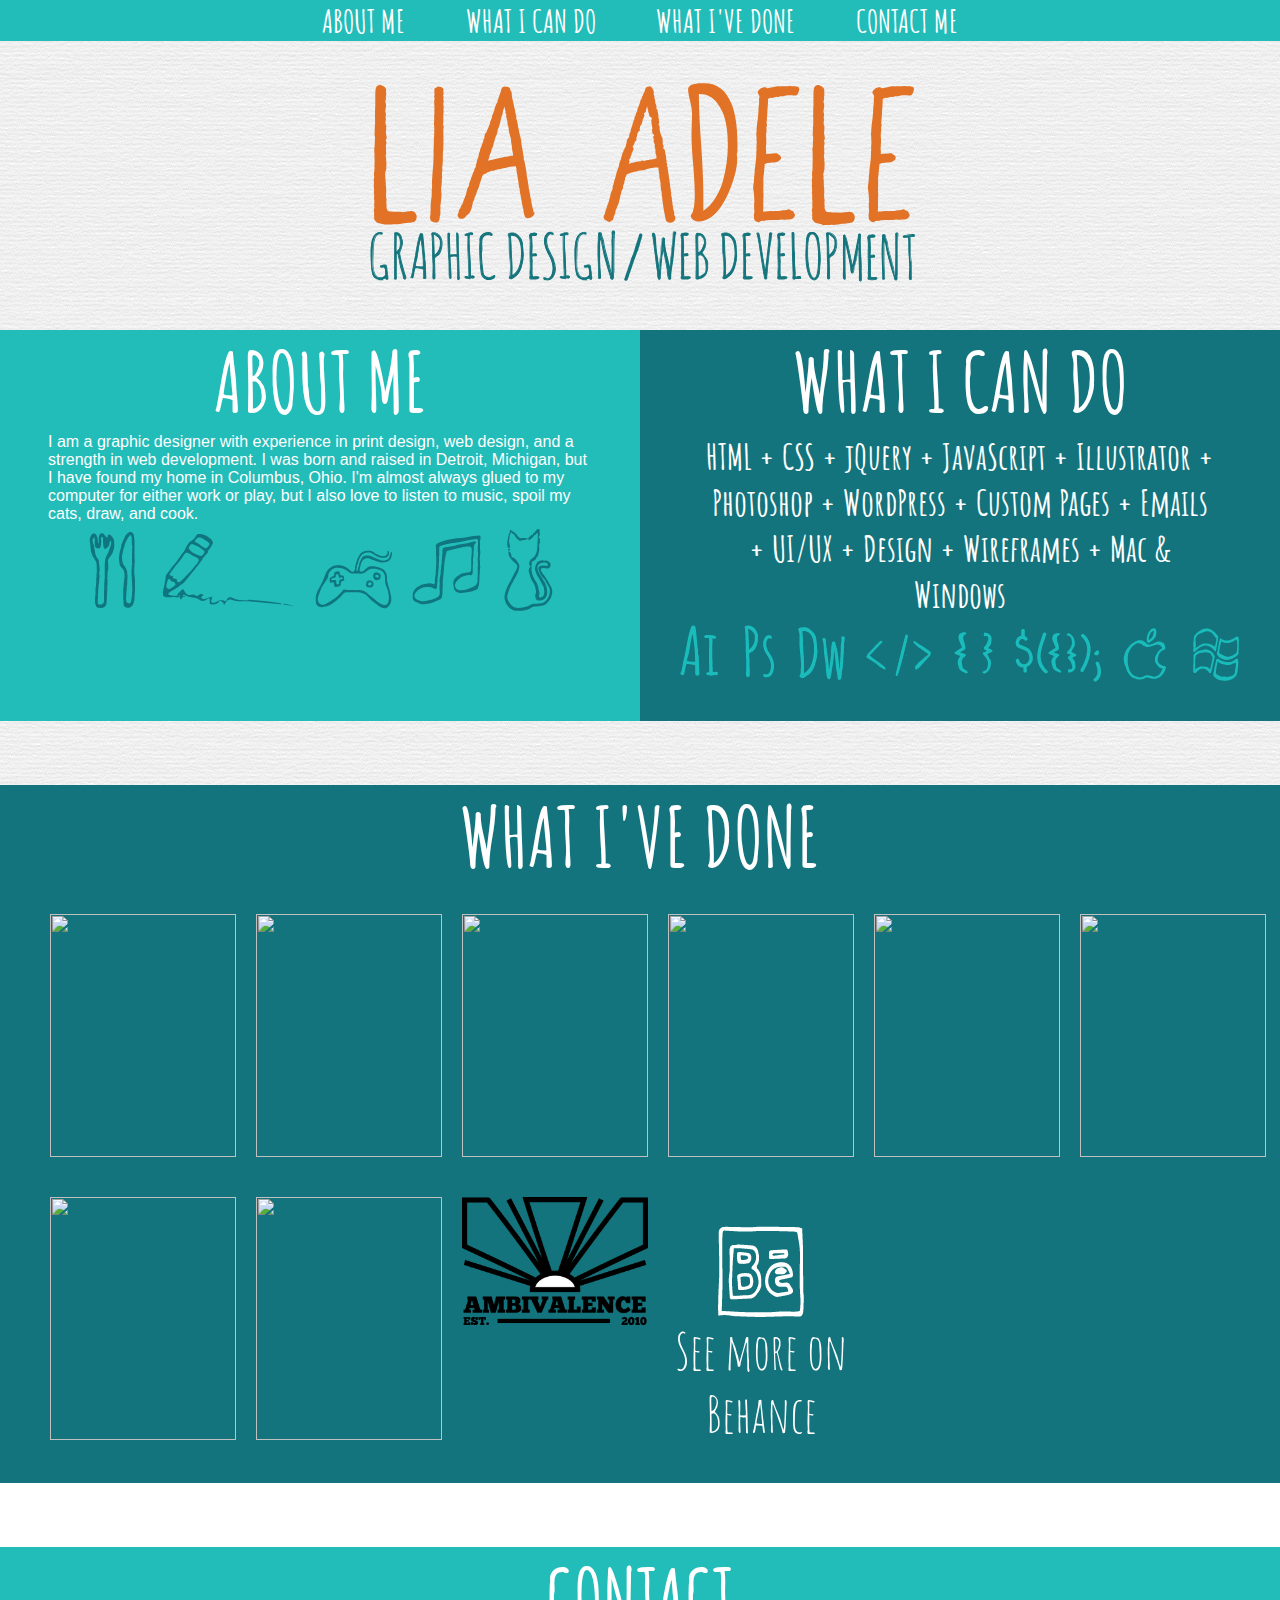
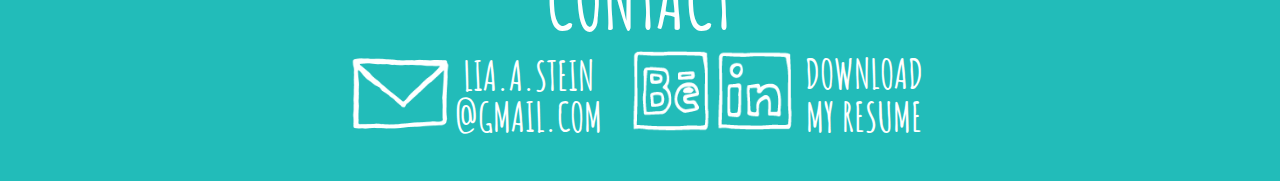
==== commit 025ac6ca: "new skills" ====
--- a/index.html
+++ b/index.html
@@ -10,8 +10,8 @@
 
 <link href='http://fonts.googleapis.com/css?family=Amatic+SC:700' rel='stylesheet' type='text/css'>
 <script src="http://code.jquery.com/jquery-1.8.2.min.js"></script>
-
 </head>
+
 <body>
   <script src='js/libs/jquery-1.6.1.min.js'></script>
   <script src="js/scrip.js"></script>
@@ -47,7 +47,7 @@
 <div class="wrapper2">  
   <div class="aboutme">
     <div class="header">ABOUT ME</div>
-    <div class="copy">I am a graphic design student with experience in print design, web design, and a strength in web development. I was born and raised in Detroit, Michigan, but I have found my home in Columbus, Ohio. I'm almost always glued to my computer for either work or play, but I also love to listen to music, spoil my cats, draw, and cook.<br>
+    <div class="copy">I am a graphic designer with experience in print design, web design, and a strength in web development. I was born and raised in Detroit, Michigan, but I have found my home in Columbus, Ohio. I'm almost always glued to my computer for either work or play, but I also love to listen to music, spoil my cats, draw, and cook.<br>
       <div id="icons">
         <img src="images/icons-01.png">
         <img src="images/icons-02.png">
@@ -61,7 +61,7 @@
   <div class="skills">
     <div class="header">WHAT I CAN DO</div>
     <div id="iconstext">
-      Illustrator + Photoshop + Dreamweaver + HTML + CSS + jQuery + Mac & Windows
+      HTML + CSS + jQuery + JavaScript + Illustrator + Photoshop +  WordPress + Custom Pages + Emails + UI/UX + Design + Wireframes + Mac & Windows
     </div> 
     <div id="icons"> 
       <img src="images/icons-11.png">
@@ -129,7 +129,7 @@
     <a href="https://www.linkedin.com/in/liastein" target="_blank"> 
       <div class="linkedin"></div>
     </a>
-    <a href="https://drive.google.com/uc?export=download&id=0B6rRtzO3LtxuaFIzZndyVTI2ZGM">
+    <a href="https://drive.google.com/uc?export=download&id=0B6rRtzO3LtxuVXdHZzhkbkthQjg">
       <div class="resume">
         DOWNLOAD MY RESUME
       </div>
@@ -145,6 +145,9 @@
   <div class="lightbox" id="img1"><a href="#_">
     <div class="artwork">
     <img src="images/full/infographic.png">
+    <p class="caption">
+    An infographic inspired by the letterpress style. See it screen printed on my <a href="https://www.behance.net/gallery/9480809/Your-Future-In-Graphic-Design" target="_blank" class="captionlink">Behance</a>!
+    </p>
   </div></a>
 </div>
 
@@ -152,37 +155,40 @@
 
 
 <!-- TWO -->
-
-  <div class="lightbox" id="img2"><a href="#_">
+<a href="#_">
+  <div class="lightbox" id="img2">
     <div class="artwork">
-
         <img src="images/full/leishen.png">
-
-    </div></a>
-
-  </div>
-
+         <p class="caption">
+    A poster in the art nouveau style. See this and more of my work on my <a href="https://www.behance.net/gallery/9506925/The-Thunder-King" target="_blank" class="captionlink">Behance</a>!
+    </p>
+    </div>
+  </div>
+</a>
 
 
 <!-- THREE -->
-
-<div class="lightbox" id="img3">
-  <a href="#_">
-  <div class="artworktwo">
-      <img src="images/full/univers1.png"><img src="images/full/univers2.png">
-  </div>
-  </a>
-</div>
-
+<a href="#_">
+<div class="lightbox" id="img3"> 
+ <div class="artworktwo">
+   <img src="images/full/univers1.png"><img src="images/full/univers2.png">
+     <p class="caption">A school project to showcase the typeface Univers. See this and more of my work on my <a href="https://www.behance.net/gallery/9506863/Univers" target="_blank" class="captionlink">Behance</a>!
+    </p>
+  </div>
+</div>
+ </a>
 
 
 
 
 <!-- FOUR -->
+<a href="#_">
 <div class="lightbox" id="img4">
-<a href="#_">
   <div class="artworkthree">
   <img src="images/full/rj1.png"><img src="images/full/rj2.png"><img src="images/full/rj3.png">
+  <p class="caption">
+    A 3 piece poster set. See the process of making these posters and more of my work on my <a href="https://www.behance.net/gallery/9518189/Romeo-and-Juliet" target="_blank" class="captionlink">Behance</a>!
+  </p>
   </div>
 </div></a>
 
@@ -190,13 +196,16 @@
 
 
 <!-- FIVE -->
+<a href="#_">
 <div class="lightbox" id="img5">
-<a href="#_">
   <div class="artworkthree">
   <img src="images/full/prop3.png"><img src="images/full/prop1.png"><img src="images/full/prop2.png">
-</div></a>
-</div>
-
+    <p class="caption">
+    A 3 piece poster set inspired by propaganda used in WWII. See this and more of my work on my <a href="https://www.behance.net/gallery/9506693/Online-Safety-Awareness-Posters" target="_blank" class="captionlink">Behance</a>!
+  </p>
+</div>
+</div>
+</a>
 
 
 
@@ -215,36 +224,44 @@
 
 
 
-<!-- SEVEN -->
+<!-- SEVEN --><a href="#_">
 <div class="lightbox" id="img7">
-<a href="#_">
+
 <div class="artworktwo">
   <img src="images/full/scaryclown1.png"><img src="images/full/scaryclown2.png">
-</div></a>
-</div>
-
-
-
-
-<!-- EIGHT -->
+      <p class="caption">
+    A website for a clown themed brewing company. See more photos of this site and more of my work on my <a href="https://www.behance.net/gallery/9507261/Scary-Clown-Brewing-Company" target="_blank" class="captionlink">Behance</a>!
+  </p>
+</div>
+</div>
+</a>
+
+
+
+<!-- EIGHT --><a href="#_">
 <div class="lightbox" id="img8">
-<a href="#_">
+
   <div class="artworktwo">
   <img src="images/full/tennis1.png"><img src="images/full/tennis2.png">
-</div></a>
-</div>
-
+      <p class="caption">
+    A website for a private tennis lessons. See more photos of this site and more of my work on my <a href="https://www.behance.net/gallery/9507341/Tennis-Website" target="_blank" class="captionlink">Behance</a>!
+  </p>
+</div>
+</div>
+</a>
 
 
 <!-- NINE -->
-<div class="lightbox" id="img9"><a href="#_">
-
+<a href="#_">
+<div class="lightbox" id="img9">
   <div class="artwork">
   <img src="images/full/catcalls.png">
-</div></a>
-</div>
-
-
+      <p class="caption">
+    A logo for a mobile veternary clinic. See the process of creating this logo and more of my work on my <a href="https://www.behance.net/gallery/16909177/Cat-Calls" target="_blank" class="captionlink">Behance</a>!
+  </p>
+</div>
+</div>
+</a>
 
 <!-- TEN -->
 <a href="#_">
@@ -255,14 +272,15 @@
     See more on <a href="https://www.behance.net/liastein" class="behance" target="_blank"></a>
     <br>
     </div> -->
-    <div class="artwork">
-      <img src="images/full/1.jpg">
+    <div class="artworktwo">
+      <img src="images/full/arygosgif.gif"><img src="images/full/ambi.png">
+          <p class="caption">
+    A WordPress site for a WoW Guild. See more of this site and more of my work on my <a href="https://www.behance.net/gallery/56583663/Ambivalence-Website" target="_blank" class="captionlink">Behance</a>!
+  </p>
       <!-- <a href="#_" class="backbutton"></a> -->
   </div>
   </div>
 </a>
-
-
 
 
 </body>
--- a/small.css
+++ b/small.css
@@ -235,6 +235,7 @@
   font-size: 3em; 
   color: #fff;
   font-weight: bold;
+  display: none;
   
 }
 
@@ -408,11 +409,16 @@
 */
 .lightbox:target {
   /** Show lightbox when it is target */
-  display: block;
+  display: none;
 
   /** Remove default browser outline style */
   outline: none;
 }
+
+.lightbox:target img {
+  display: none;
+}
+
 .lightbox a {
   color: #fff;
   text-decoration: none;
@@ -516,4 +522,5 @@
     border: 7px solid #FFF;
     /* background: #00f; */
     margin: 10px;
-}+}
+
--- a/css.css
+++ b/css.css
@@ -608,4 +608,18 @@
 
 .gallerylink img {
   margin-top: 15%;
-}+}
+
+.caption {
+  font-size: 14px;
+  font-style: italic;
+  text-decoration: none;
+  width: 33%;
+  position: relative;
+  margin-left: 33%;
+  text-align: center;
+}
+
+.captionlink {
+  text-decoration: underline !important;
+}
--- a/small.css
+++ b/small.css
@@ -235,6 +235,7 @@
   font-size: 3em; 
   color: #fff;
   font-weight: bold;
+  display: none;
   
 }
 
@@ -408,11 +409,16 @@
 */
 .lightbox:target {
   /** Show lightbox when it is target */
-  display: block;
+  display: none;
 
   /** Remove default browser outline style */
   outline: none;
 }
+
+.lightbox:target img {
+  display: none;
+}
+
 .lightbox a {
   color: #fff;
   text-decoration: none;
@@ -516,4 +522,5 @@
     border: 7px solid #FFF;
     /* background: #00f; */
     margin: 10px;
-}+}
+
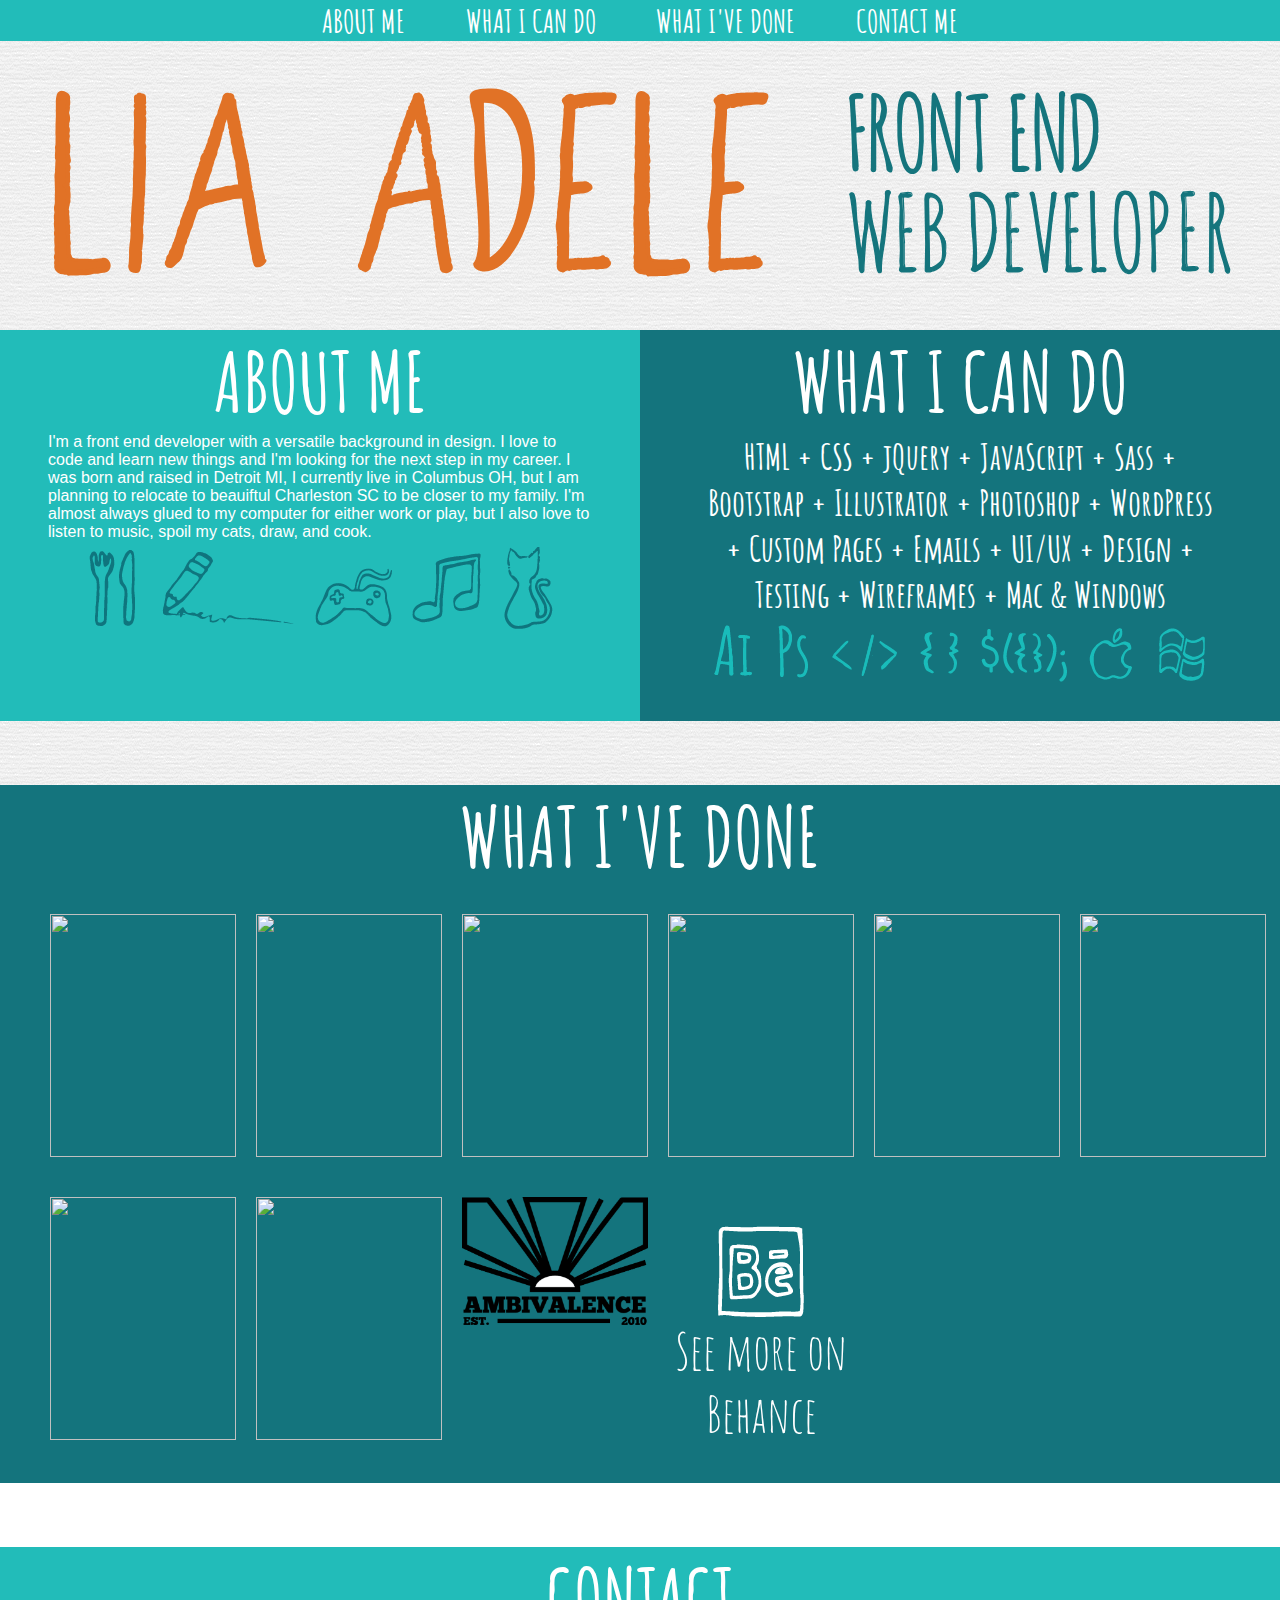
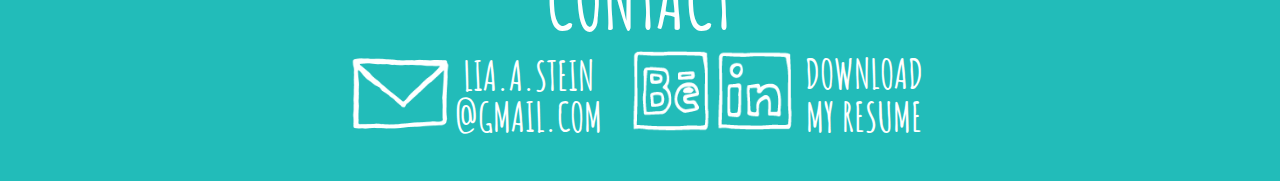
==== commit 9ab5054b: "logo update" ====
--- a/index.html
+++ b/index.html
@@ -47,7 +47,7 @@
 <div class="wrapper2">  
   <div class="aboutme">
     <div class="header">ABOUT ME</div>
-    <div class="copy">I am a graphic designer with experience in print design, web design, and a strength in web development. I was born and raised in Detroit, Michigan, but I have found my home in Columbus, Ohio. I'm almost always glued to my computer for either work or play, but I also love to listen to music, spoil my cats, draw, and cook.<br>
+    <div class="copy">I'm a front end developer with a versatile background in design. I love to code and learn new things and I'm looking for the next step in my career. I was born and raised in Detroit MI, I currently live in Columbus OH, but I am planning to relocate to beauiftul Charleston SC to be closer to my family. I'm almost always glued to my computer for either work or play, but I also love to listen to music, spoil my cats, draw, and cook.<br>
       <div id="icons">
         <img src="images/icons-01.png">
         <img src="images/icons-02.png">
@@ -61,12 +61,12 @@
   <div class="skills">
     <div class="header">WHAT I CAN DO</div>
     <div id="iconstext">
-      HTML + CSS + jQuery + JavaScript + Illustrator + Photoshop +  WordPress + Custom Pages + Emails + UI/UX + Design + Wireframes + Mac & Windows
+      HTML + CSS + jQuery + JavaScript + Sass + Bootstrap + Illustrator + Photoshop + WordPress + Custom Pages + Emails + UI/UX + Design + Testing + Wireframes + Mac & Windows
     </div> 
     <div id="icons"> 
       <img src="images/icons-11.png">
       <img src="images/icons-12.png">
-      <img src="images/icons-09.png">
+      <!-- <img src="images/icons-09.png"> -->
       <img src="images/icons-07.png">
       <img src="images/icons-10.png">
       <img src="images/icons-06.png">
--- a/css.css
+++ b/css.css
@@ -70,7 +70,7 @@
    margin-left: auto;
    margin-bottom: 3%;
    margin-top: 2%;
-   background: url('images/logo2.svg') center top no-repeat;
+   background: url('images/logo4.svg') center top no-repeat;
 }
 
 .header {
@@ -614,9 +614,8 @@
   font-size: 14px;
   font-style: italic;
   text-decoration: none;
-  width: 33%;
+  width: 99%
   position: relative;
-  margin-left: 33%;
   text-align: center;
 }
 
